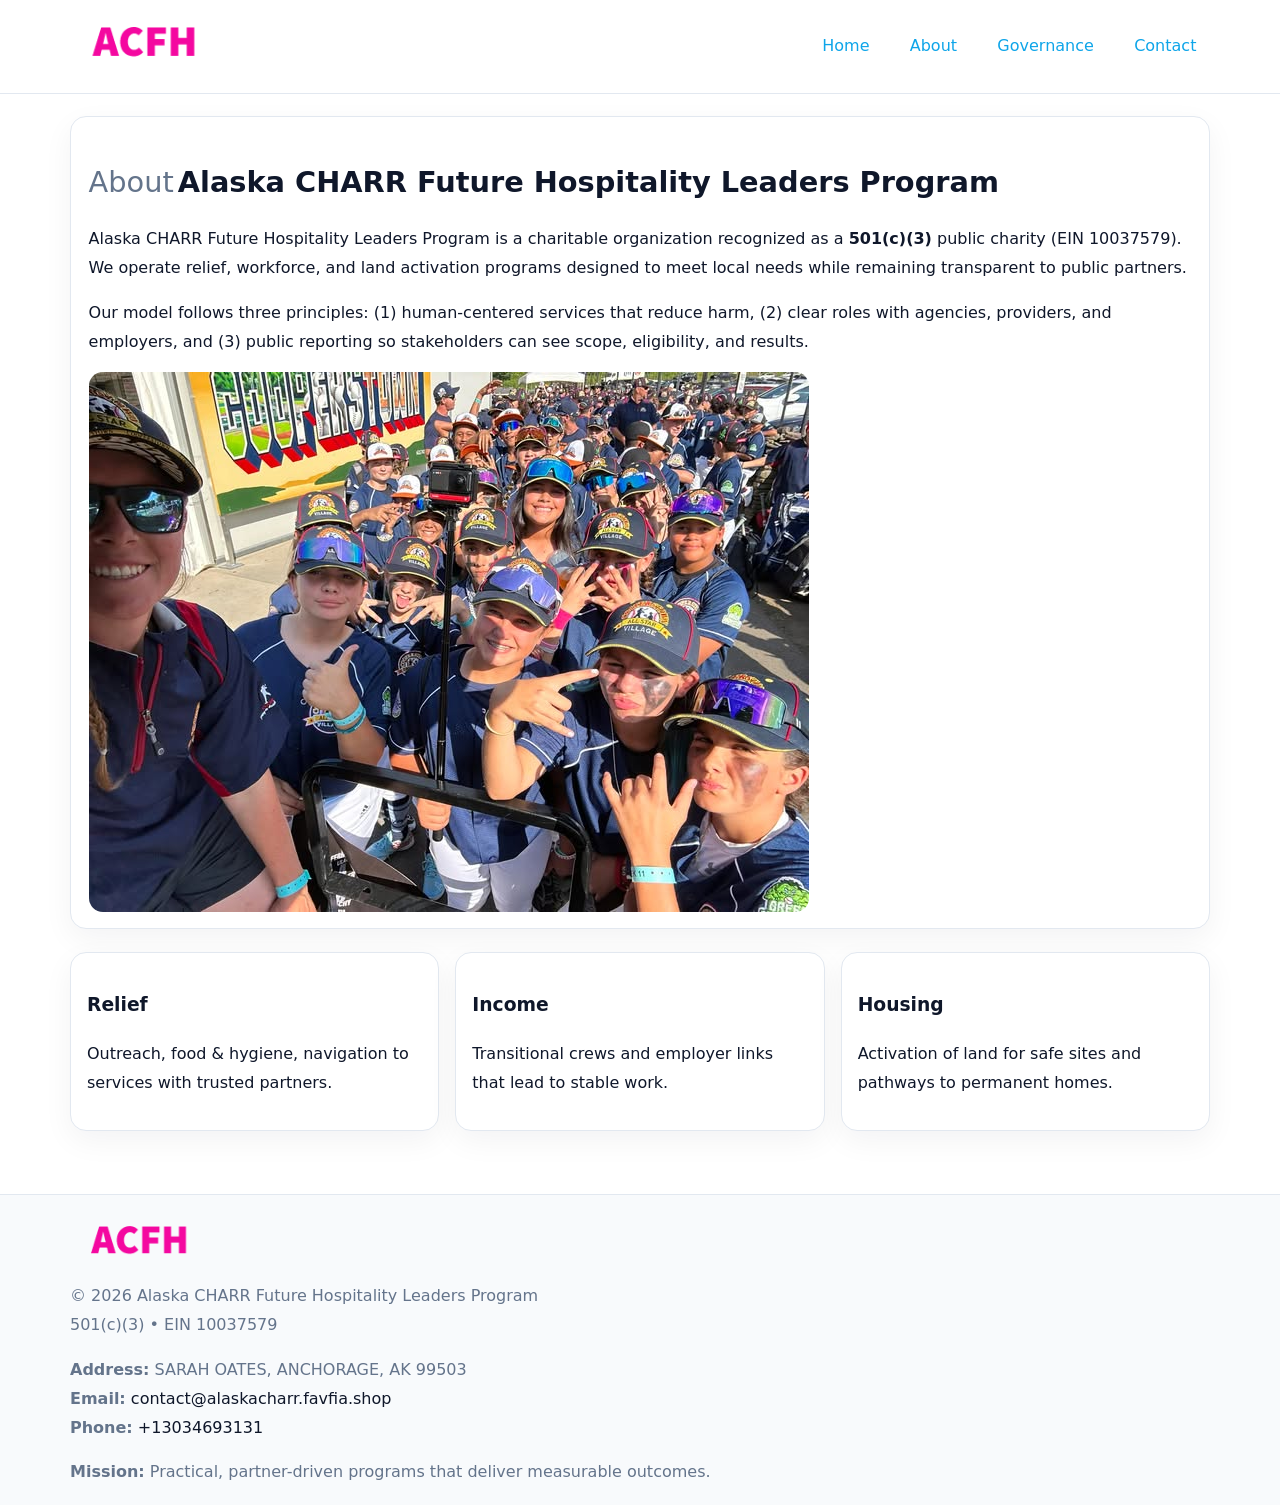
==== about.html @ edf9bda5 "Initial commit" ====
<!doctype html><html lang="en"><head>
<meta charset="utf-8">
<meta name="viewport" content="width=device-width,initial-scale=1">
<title>Alaska CHARR Future Hospitality Leaders Program – Nonprofit • 2025</title>
<link rel="stylesheet" href="assets/styles.css">
<link rel="icon" href="images/logo.png">
  <meta name="description" content="We are a 501(c)(3) organization advancing community services, education, and direct relief through transparent programs, local partnerships, and measurable outcomes.">
</head><body>
<div style="position:absolute;left:-9999px;top:-9999px;opacity:0" data-uniq="{{UNIQUE_BLOB}}">
  <span>We are a 501(c)(3) organization advancing community services, education, and direct relief through transparent programs, local partnerships, and measurable outcomes.</span><svg width="12" height="12" viewBox="0 0 12 12" xmlns="http://www.w3.org/2000/svg"><circle cx="6" cy="6" r="5" fill="#047857"/></svg><img src="images/about.jpg" width="1" height="1" alt="" loading="lazy"/>
</div>

<header>
  <div class="topnav">
    <a href="index.html"><img src="images/logo.png" style="width:150px" alt=""></a>
    <nav>
      <a href="index.html">Home</a>
      <a class="active" href="about.html">About</a>
      <a href="governance.html">Governance</a>
      <a href="contact.html">Contact</a>
    </nav>
  </div>
</header>

<div class="page" style="grid-template-columns:1fr;">
  <main>
    <section class="section panel">
      <h1 style="font-size:1.8rem;margin-bottom:.4rem;"><span style="font-weight:500;color:var(--muted);margin-right:.25rem;">About</span><span style="font-weight:700;color:var(--ink);">Alaska CHARR Future Hospitality Leaders Program</span></h1>
      <p>Alaska CHARR Future Hospitality Leaders Program is a charitable organization recognized as a <strong>501(c)(3)</strong> public charity (EIN 10037579). We operate relief, workforce, and land activation programs designed to meet local needs while remaining transparent to public partners.</p>
      <p>Our model follows three principles: (1) human-centered services that reduce harm, (2) clear roles with agencies, providers, and employers, and (3) public reporting so stakeholders can see scope, eligibility, and results.</p>
      <img src="images/about.jpg" alt="" style="margin-top:1rem">
    </section>

    <section class="section cards">
      <article class="c66318ce0ff"><h3>Relief</h3><p>Outreach, food & hygiene, navigation to services with trusted partners.</p></article>
      <article class="c66318ce0ff"><h3>Income</h3><p>Transitional crews and employer links that lead to stable work.</p></article>
      <article class="c66318ce0ff"><h3>Housing</h3><p>Activation of land for safe sites and pathways to permanent homes.</p></article>
    </section>
  </main>
</div>

<footer>
  <div class="footer-wrap">
    <div class="footer-grid">
      <div class="footer-col"><img src="images/logo.png" style="width:140px;margin-bottom:.4rem" alt=""><div class="small">© <span id="year"></span> Alaska CHARR Future Hospitality Leaders Program</div><div class="small">501(c)(3) • EIN 10037579</div></div>
      <div class="footer-col"><div class="small"><strong>Address:</strong> SARAH OATES, ANCHORAGE, AK 99503</div><div class="small"><strong>Email:</strong> <a href="mailto:contact@alaskacharr.favfia.shop">contact@alaskacharr.favfia.shop</a></div><div class="small"><strong>Phone:</strong> <a href="tel:+13034693131">+13034693131</a></div></div>
      <div class="footer-col"><div class="small"><strong>Mission:</strong> Practical, partner-driven programs that deliver measurable outcomes.</div></div>
    </div>
  </div>
</footer>
<script>(()=>{const y=document.getElementById('year');if(y)y.textContent=new Date().getFullYear();})();</script>
</body></html>
---- assets/styles.css ----
:root {
  --ink: #0f172a;
  --muted: #64748b;
  --paper: #ffffff;
  --line: #e2e8f0;
  --brand: #0ea5e9;
  --brand-ink: #0369a1;
  --soft: #ecfeff;
  --r: 16px;
  --sh: 0 10px 30px rgba(15, 23, 42, .05);
}

* { box-sizing: border-box; }
html, body { height: 100%; }
body {
  margin: 0;
  background: var(--paper);
  color: var(--ink);
  font-family: "Inter", system-ui, -apple-system, BlinkMacSystemFont, Arial, sans-serif;
  line-height: 1.8;
  -webkit-text-size-adjust: 100%;
}
img { max-width: 100%; height: auto; display: block; border-radius: 14px; }
a { color: var(--brand); text-decoration: none; }
a:hover { text-decoration: underline; }

/* NAV TOP */
header {
  background: #fff;
  border-bottom: 1px solid var(--line);
  position: sticky;
  top: 0;
  z-index: 10;
}
.topnav {
  width: min(1140px, 94%);
  margin: 0 auto;
  display: flex;
  justify-content: space-between;
  gap: .6rem;
  align-items: center;
  padding: .8rem 0;
  flex-wrap: wrap;
}
.topnav nav a {
  margin-left: .5rem;
  padding: .45rem .85rem;
  border-radius: 999px;
}
.topnav nav a:hover {
  background: rgba(14, 165, 233, .1);
  text-decoration: none;
}

/* HERO */
.c7d90db3f28 {
  background: linear-gradient(160deg, var(--soft), #fff 55%);
  border-bottom: 1px solid var(--line);
}
.hero-wrap {
  width: min(1140px, 94%);
  margin: 0 auto;
  display: grid;
  grid-template-columns: 1.2fr .8fr;
  gap: 1.2rem;
  align-items: center;
  padding: 1.6rem 0;
}
.c7d90db3f28 h1 {
  font-size: clamp(1.75rem, 3.2vw, 2.5rem);
  margin-bottom: .4rem;
}
.c7d90db3f28 p.lead {
  color: var(--muted);
  max-width: 600px;
}

/* MAIN LAYOUT */
.page {
  width: min(1140px, 94%);
  margin: 0 auto;
  display: grid;
  grid-template-columns: 1.4fr .6fr;
  gap: 1.4rem;
  padding: 1.4rem 0;
}
.section {
  margin-bottom: 1.4rem;
}
.panel {
  background: #fff;
  border: 1px solid var(--line);
  border-radius: 16px;
  padding: 1rem 1.1rem;
  box-shadow: var(--sh);
}
h2 {
  font-size: clamp(1.2rem, 2.3vw, 1.6rem);
  margin: 0 0 .5rem;
}
.subtle {
  color: var(--muted);
  font-size: .9rem;
}

/* SIDE INFO */
.sidebox {
  background: #fff;
  border: 1px solid var(--line);
  border-radius: 16px;
  padding: 1rem;
  box-shadow: var(--sh);
  position: sticky;
  top: 4.8rem;
}
.metric {
  background: rgba(14, 165, 233, .08);
  border-radius: 12px;
  padding: .7rem .85rem;
  margin-bottom: .65rem;
}
.metric .label { font-size: .75rem; color: var(--muted); }
.metric .value { font-size: 1.1rem; font-weight: 600; }

/* CARDS ROW */
.cards {
  display: grid;
  grid-template-columns: repeat(auto-fit, minmax(240px, 1fr));
  gap: 1rem;
}
.c66318ce0ff {
  background: #fff;
  border: 1px solid var(--line);
  border-radius: 16px;
  padding: 1rem;
  box-shadow: var(--sh);
}

/* TIMELINE */
.timeline { list-style: none; padding: 0; margin: .3rem 0 0; }
.timeline li {
  position: relative;
  padding-left: 1.3rem;
  margin: .45rem 0;
}
.timeline li::before {
  content: "";
  position: absolute;
  left: .25rem;
  top: .6rem;
  width: .48rem;
  height: .48rem;
  border-radius: 999px;
  background: var(--brand);
}

/* CONTACT FORM (shared) */
button, input, textarea, select { font: inherit; }
.contact-form {
  display: grid;
  grid-template-columns: 1fr;
  gap: 12px;
  max-width: 800px;
}
.contact-form .row-2 {
  display: grid;
  grid-template-columns: 1fr 1fr;
  gap: 12px;
}
.contact-form input,
.contact-form textarea {
  width: 100%;
  padding: .85rem 1rem;
  border: 1px solid var(--line);
  border-radius: 14px;
  min-height: 44px;
  background: #fff;
}
.contact-form textarea { resize: vertical; }
.contact-form button {
  width: auto;
  justify-self: start;
  padding: .9rem 1.4rem;
  background: var(--brand);
  color: #fff;
  border: 0;
  border-radius: 14px;
  cursor: pointer;
}
.contact-form button:hover { background: var(--brand-ink); }

/* FOOTER */
footer {
  background: #f8fafc;
  border-top: 1px solid var(--line);
  margin-top: 1.2rem;
}
.footer-wrap {
  width: min(1140px,94%);
  margin: 0 auto;
  padding: 1.1rem 0;
}
.footer-grid {
  display: grid;
  grid-template-columns: 1fr;
  gap: 1rem;
}
.footer-col .small { color: var(--muted); }
.footer-col a { color: var(--ink); }
.footer-col a:hover { color: var(--brand-ink); }

/* RESPONSIVE */
@media (max-width: 980px) {
  .hero-wrap {
    grid-template-columns: 1fr;
    text-align: center;
  }
  .page {
    grid-template-columns: 1fr;
  }
  .sidebox { position: static; }
}
@media (max-width: 640px) {
  .topnav { justify-content: center; }
  .contact-form .row-2 { grid-template-columns: 1fr; }
  .hero-wrap { padding: 1.2rem 0; }
}
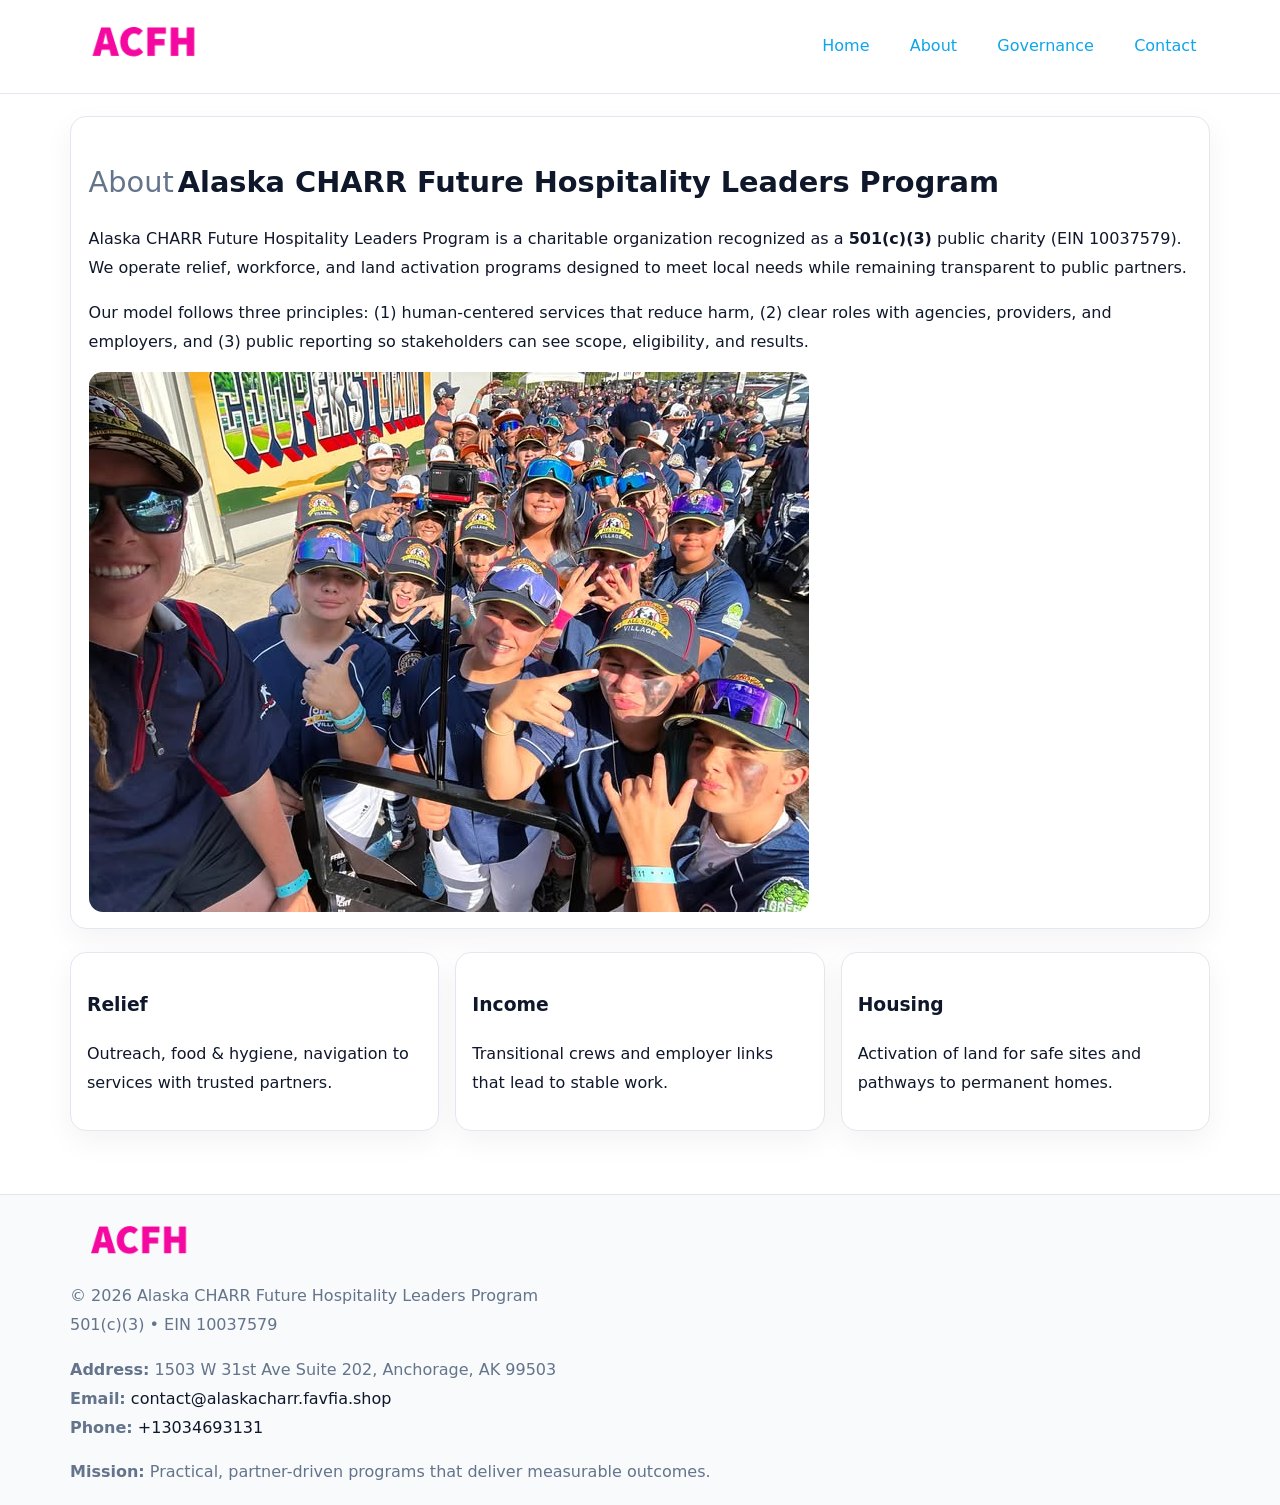
==== commit 762baa0e: "Safe replace address only" ====
--- a/about.html
+++ b/about.html
@@ -43,7 +43,7 @@
   <div class="footer-wrap">
     <div class="footer-grid">
       <div class="footer-col"><img src="images/logo.png" style="width:140px;margin-bottom:.4rem" alt=""><div class="small">© <span id="year"></span> Alaska CHARR Future Hospitality Leaders Program</div><div class="small">501(c)(3) • EIN 10037579</div></div>
-      <div class="footer-col"><div class="small"><strong>Address:</strong> SARAH OATES, ANCHORAGE, AK 99503</div><div class="small"><strong>Email:</strong> <a href="mailto:contact@alaskacharr.favfia.shop">contact@alaskacharr.favfia.shop</a></div><div class="small"><strong>Phone:</strong> <a href="tel:+13034693131">+13034693131</a></div></div>
+      <div class="footer-col"><div class="small"><strong>Address:</strong> 1503 W 31st Ave Suite 202, Anchorage, AK 99503</div><div class="small"><strong>Email:</strong> <a href="mailto:contact@alaskacharr.favfia.shop">contact@alaskacharr.favfia.shop</a></div><div class="small"><strong>Phone:</strong> <a href="tel:+13034693131">+13034693131</a></div></div>
       <div class="footer-col"><div class="small"><strong>Mission:</strong> Practical, partner-driven programs that deliver measurable outcomes.</div></div>
     </div>
   </div>
